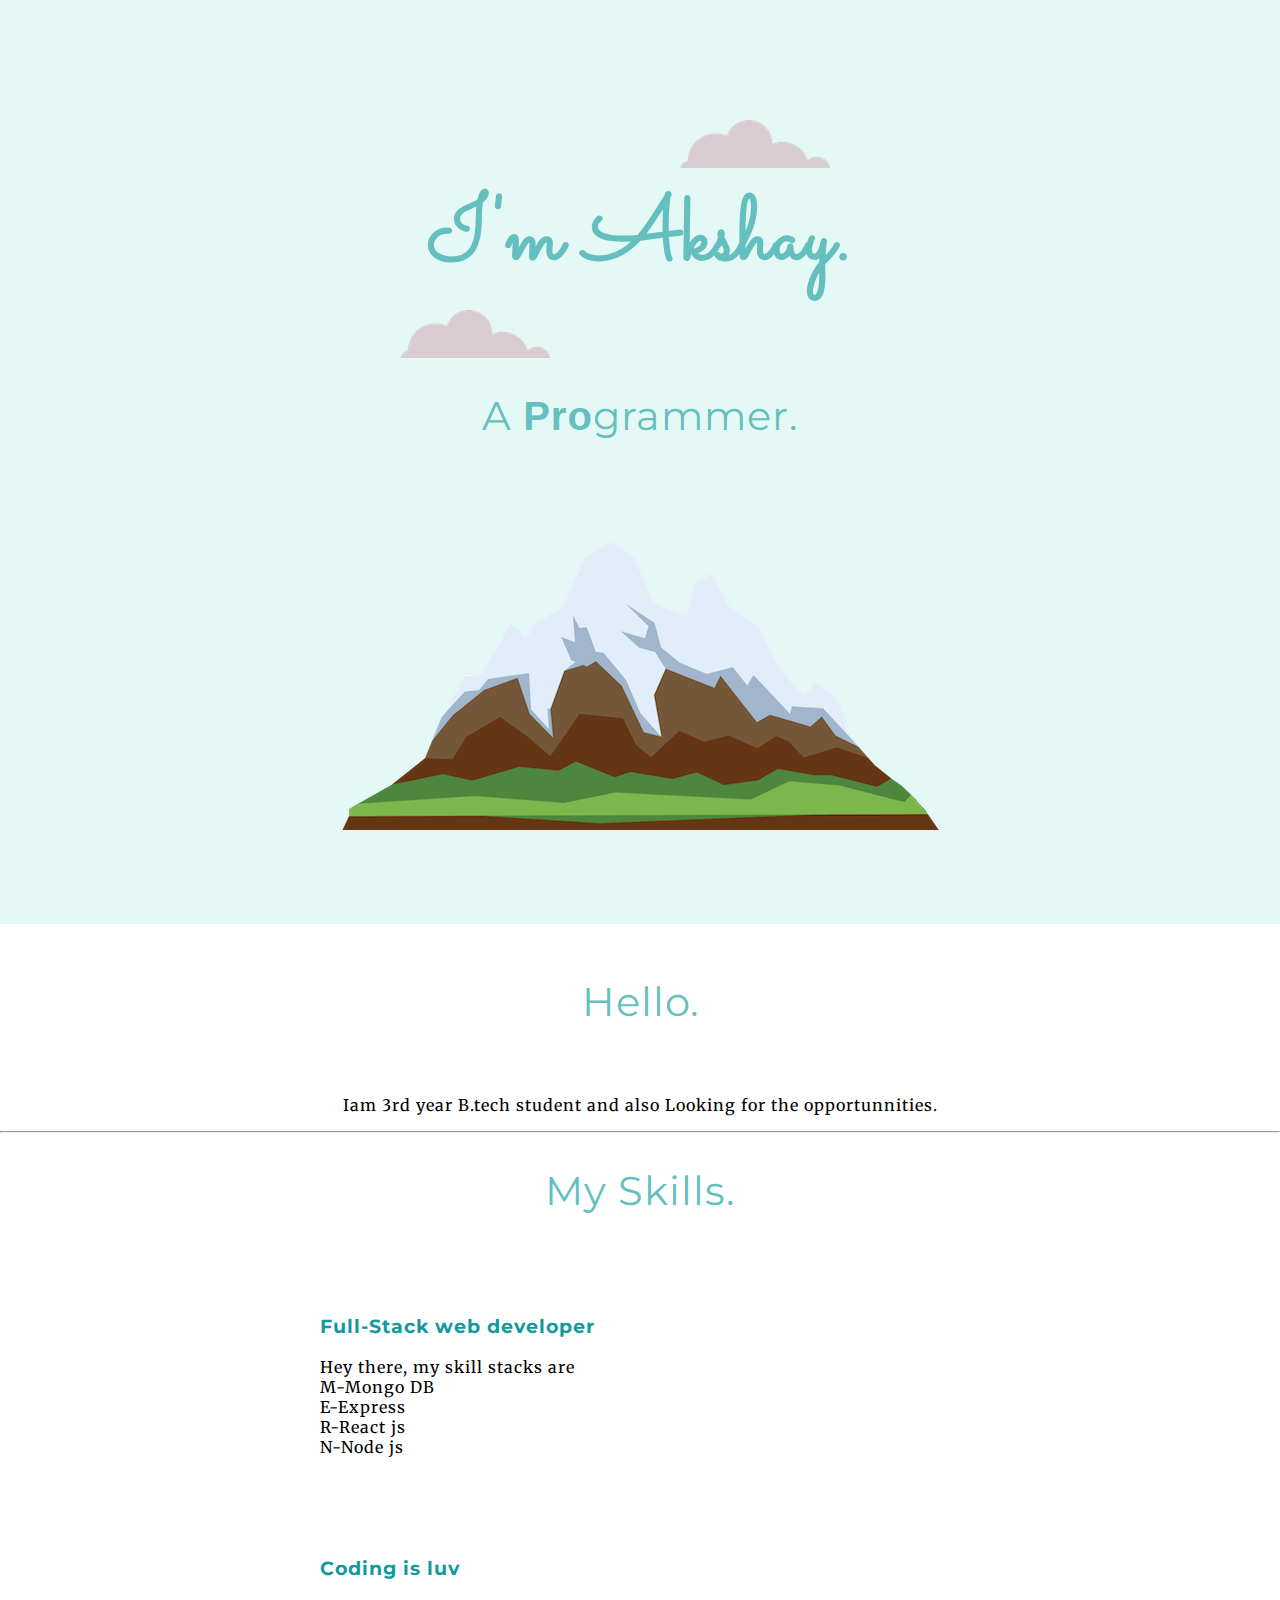
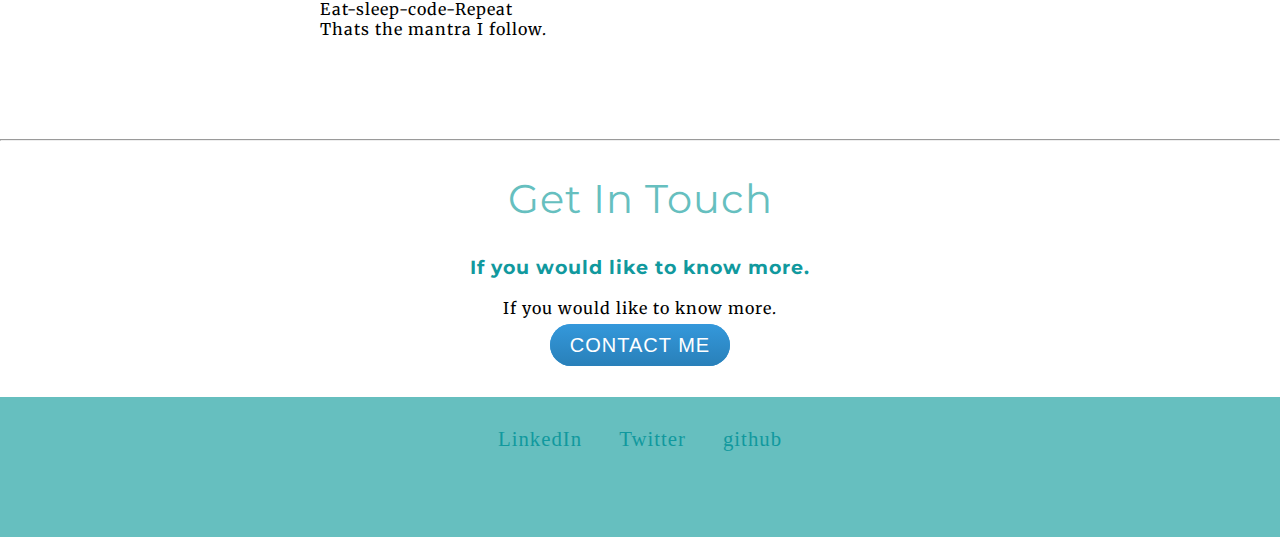
==== CSS -My Site/index.html @ 369013ae "Add files via upload" ====
<!DOCTYPE html>
<html lang="en" dir="ltr">

<head>
  <meta charset="utf-8">
  <title>Akshay Bhat</title>
  <link rel="stylesheet" type="text/css" href="styles.css">
  <link rel="icon" href="favicon.ico">
  <link rel="preconnect" href="https://fonts.googleapis.com">
  <link rel="preconnect" href="https://fonts.gstatic.com" crossorigin>
  <link href="https://fonts.googleapis.com/css2?family=Merriweather&family=Montserrat&family=Sacramento&display=swap" rel="stylesheet">
</head>

<body>
  <div class="top_container">
    <img class="top_cloud" src="images/cloud.png" alt="cloud-img">
    <h1>I'm Akshay.</h1>
    <h2>A <span class="pro">Pro</span>grammer.</h2>
    <img class="bottom_cloud" src="images/cloud.png" alt="cloud-img">
    <img class="mountain" src="images/mountain.png" alt="mountain-img">
  </div>
  <div class="middle_container">
    <div class="profile">
      <img src="" alt="">
      <h2>Hello.</h2>
      <img class="profile_pic" src="images\akshay.png" alt="">
      <p>Iam 3rd year B.tech student and also Looking for the opportunnities.</p>
    </div>
    <hr>
    <div class="skills">
      <h2>My Skills.</h2>
      <div class="skill-row">
        <img class="skill-img"src="https://media3.giphy.com/media/qgQUggAC3Pfv687qPC/200.webp?cid=ecf05e47rblvemvzu76cde0ajbqgbq8ne1es19pdgozkj8kk&rid=200.webp&ct=g" alt="">
        <h3>Full-Stack web developer</h3>
        <p class="skill-text">Hey there, my skill stacks are <br> M-Mongo DB <br>
          E-Express <br>
          R-React js <br>
          N-Node js</p>
      </div>
      <div class="skill-row">
        <img class="skill-img2" src="https://media1.giphy.com/media/wGEymBvo6FUlR9bbda/200w.webp?cid=ecf05e472tnfd0hkhue0p1iyehwsfa4y34s9rmuuv1a8dp82&rid=200w.webp&ct=g" alt="">
        <h3>Coding is luv</h3>
        <p  class="skill-text2">Eat-sleep-code-Repeat <br /> Thats the mantra I follow.</p>
      </div>
    </div>
    <hr>
    <div class="contact-me">
      <h2>Get In Touch</h2>
      <h3>If you would like to know more.</h3>
      <p>If you would like to know more.</p>
      <a class="btn" href="mailto:akshaybhat1206@email.com">CONTACT ME</a>
    </div>
    <div class="bottom_container">
      <a class="footer-link" href="https://www.linkedin.com/">LinkedIn</a>
      <a class="footer-link" href="https://twitter.com/">Twitter</a>
      <a class="footer-link" href="https://github.com/Akshay-K-Bhat">github</a>
    </div>
</body>

</html>
---- CSS -My Site/styles.css ----
body {
  margin: 0;
  text-align: center;
  font-family: 'Merriweather', serif;
  letter-spacing: 1px;
}

h1 {
  margin-top: 0px auto 0 auto 0;
  font-family: 'Sacramento', cursive;
  font-size: 5.625rem;
  color: #66BFBF;
  line-height: 2;
}

h2 {
  font-family: 'Montserrat', sans-serif;
  font-weight: normal;
  font-size: 2.5rem;
  color: #66BFBF;
}

.profile_pic {
  width: 15%;
}

h3 {
  font-family: 'Montserrat', sans-serif;
  color: #11999E;
}

.top_container {
  background-color: #E4F9F5;
  position: relative;
  padding: 90px;
}

.middle_container {

}

.bottom_container {

}

.bottom_cloud {
  position: absolute;
  left: 400px;
  top: 310px;
}

.pro {
  font-weight: bold;
  font-family: sans-serif;
}

.top_cloud {
  position: absolute;
  right: 450px;
  top: 120px;
}

.mountain {
  position:relative;
  margin: 0 auto 0 auto;
}

.footer-link {
  color: #11999E;
}


.skill-row {
  width: 50%;
  margin:100px auto 100px auto;
  text-align: left;
}

.skill-img {
  width: 25%;
  float: left;
  margin-right: 30px;
}

.skill-img2 {
  width: 25%;
  float: right;
  margin-left:30px;
}

.btn {
  background: #3498db;
  background-image: -webkit-linear-gradient(top, #3498db, #2980b9);
  background-image: -moz-linear-gradient(top, #3498db, #2980b9);
  background-image: -ms-linear-gradient(top, #3498db, #2980b9);
  background-image: -o-linear-gradient(top, #3498db, #2980b9);
  background-image: linear-gradient(to bottom, #3498db, #2980b9);
  -webkit-border-radius: 28;
  -moz-border-radius: 28;
  border-radius: 28px;
  font-family: Arial;
  color: #ffffff;
  font-size: 20px;
  padding: 10px 20px 10px 20px;
  text-decoration: none;
}

.btn:hover {
  background: #3cb0fd;
  text-decoration: none;
}

.bottom_container{
  height: 80px;
  margin-top: 40px;
  background-color: #66BFBF;
  padding: 30px;

}


a{
color:  #11999E;
font-family:serif;
text-decoration: none;
font-weight: 500;
font-size: 1.3rem;
margin: 1rem;
}
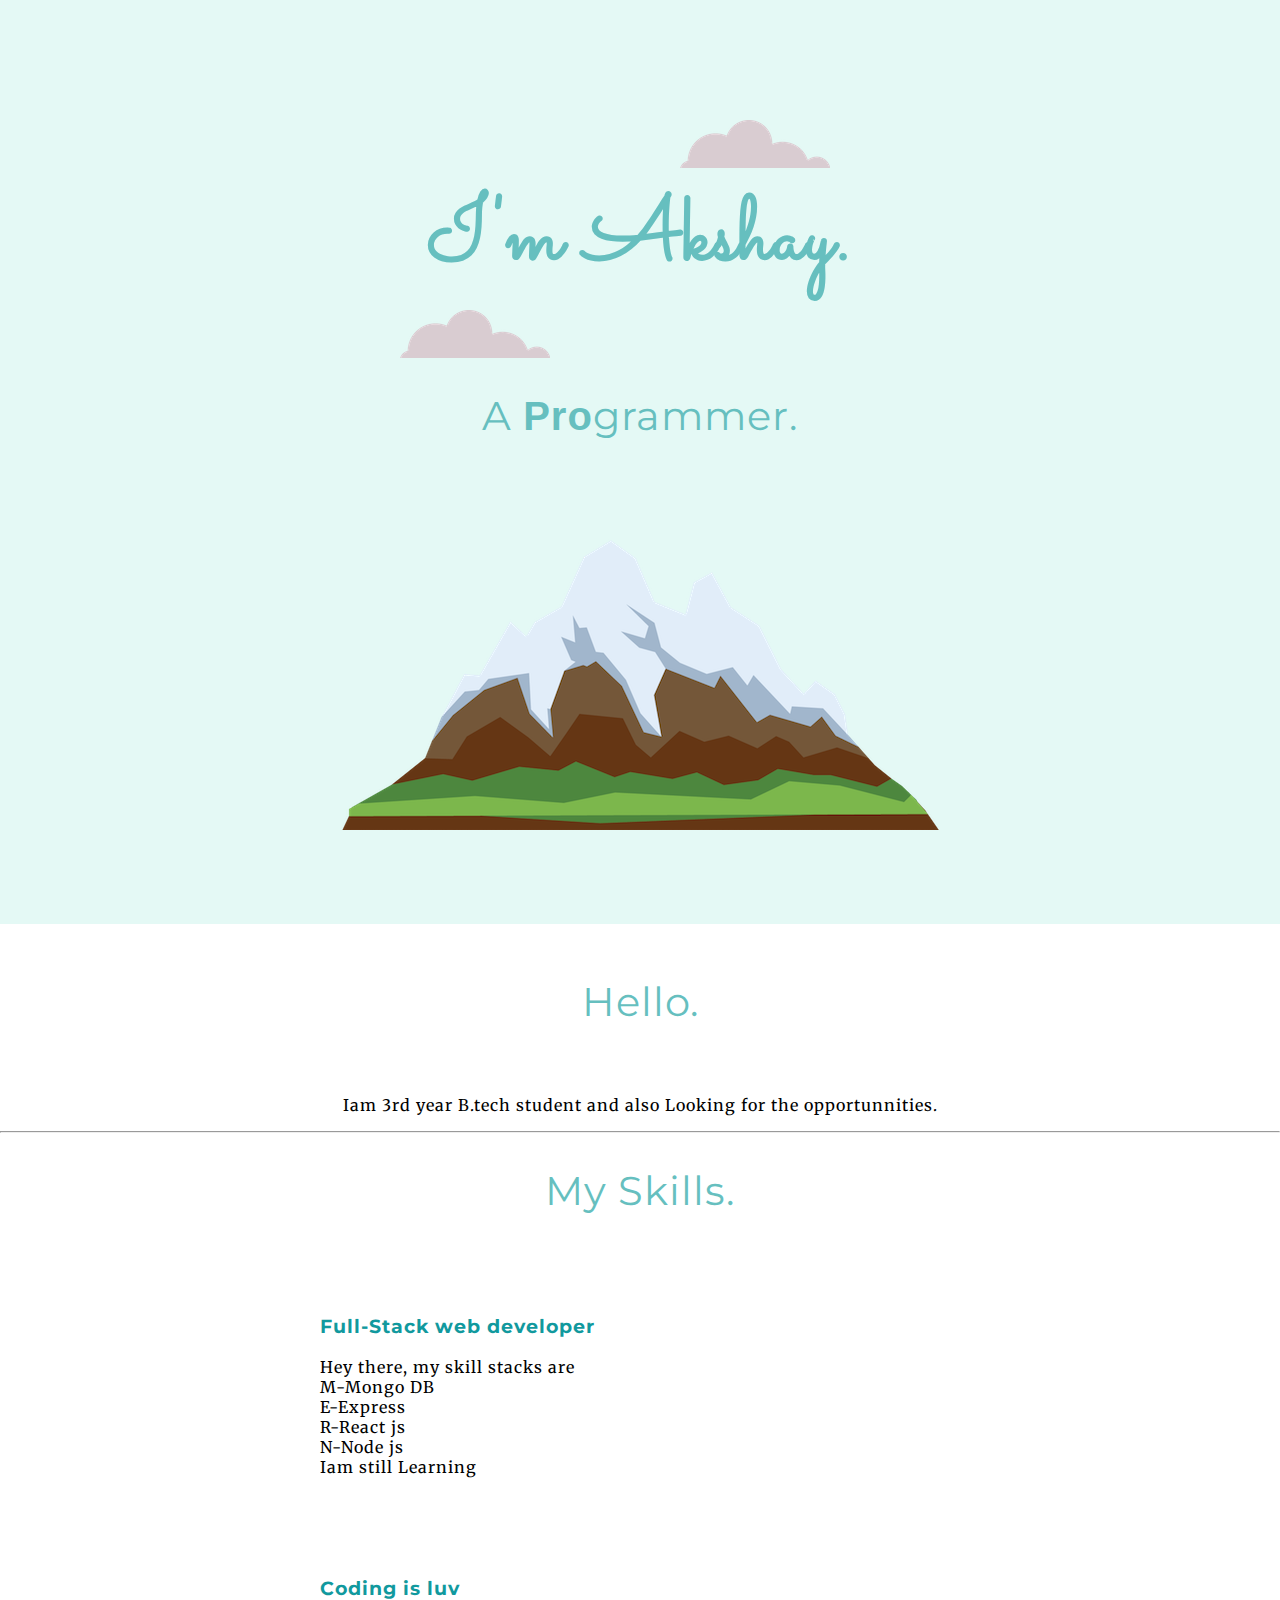
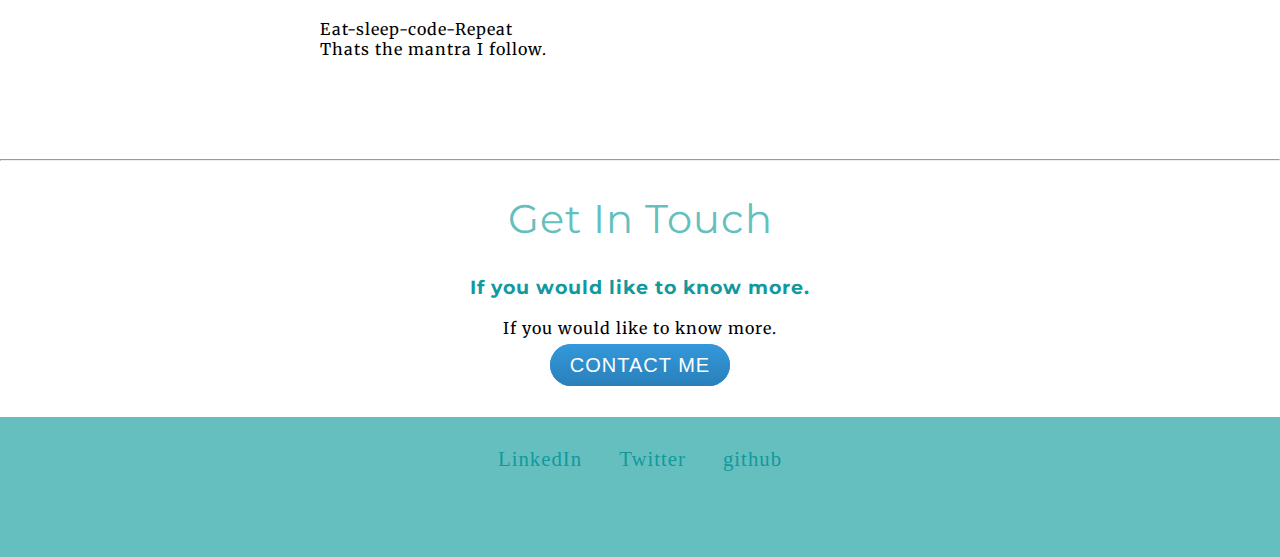
==== commit 83569ec1: "Update index.html" ====
--- a/CSS -My Site/index.html
+++ b/CSS -My Site/index.html
@@ -35,7 +35,8 @@
         <p class="skill-text">Hey there, my skill stacks are <br> M-Mongo DB <br>
           E-Express <br>
           R-React js <br>
-          N-Node js</p>
+          N-Node js <br>
+          Iam still Learning</p>
       </div>
       <div class="skill-row">
         <img class="skill-img2" src="https://media1.giphy.com/media/wGEymBvo6FUlR9bbda/200w.webp?cid=ecf05e472tnfd0hkhue0p1iyehwsfa4y34s9rmuuv1a8dp82&rid=200w.webp&ct=g" alt="">
